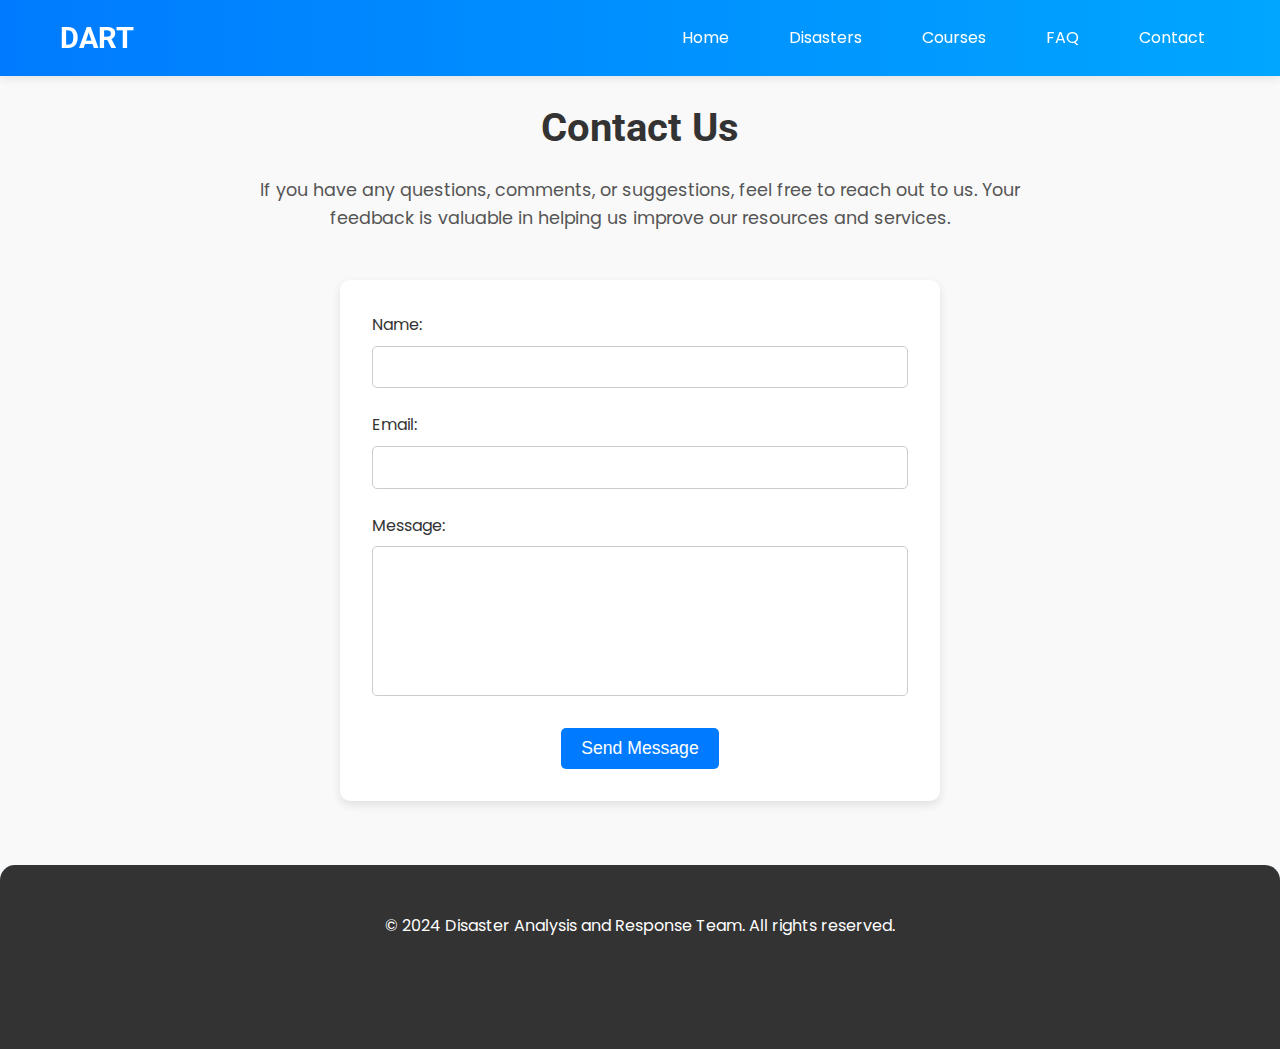
==== contact.html @ 4c554757 "Initial commit" ====
<!DOCTYPE html>
<html lang="en">
<head>
    <meta charset="UTF-8">
    <meta name="viewport" content="width=device-width, initial-scale=1.0">
    <title>DART</title>
    <link rel="stylesheet" href="/css/common.css">
    <link rel="stylesheet" href="/css/contact.css">
</head>
<body>
    <nav class="navbar">
        <div class="container">
            <h1>DART</h1>
            <div class="hamburger">&#9776;</div>
            <ul>
                <li><a href="index.html">Home</a></li>
                <li><a href="disasters.html">Disasters</a></li>
                <li><a href="courses.html">Courses</a></li>
                <li><a href="faq.html">FAQ</a></li>
                <li><a href="contact.html">Contact</a></li>
            </ul>
        </div>
    </nav>

    <section id="contact" class="section contact-section">
        <div class="container">
            <h2>Contact Us</h2>
            <p>If you have any questions, comments, or suggestions, feel free to reach out to us. Your feedback is valuable in helping us improve our resources and services.</p>
            <form action="#" method="post" class="contact-form">
                <div class="form-group">
                    <label for="name">Name:</label>
                    <input type="text" id="name" name="name" required>
                </div>
                <div class="form-group">
                    <label for="email">Email:</label>
                    <input type="email" id="email" name="email" required>
                </div>
                <div class="form-group">
                    <label for="message">Message:</label>
                    <textarea id="message" name="message" rows="5" required></textarea>
                </div>
                <button type="submit" class="btn-submit">Send Message</button>
            </form>
        </div>
    </section>

    <footer>
        <div class="container">
            <p>&copy; 2024 Disaster Analysis and Response Team. All rights reserved.</p>
            <div class="social-icons">
                <a href="#"><i class="fab fa-facebook"></i></a>
                <a href="#"><i class="fab fa-twitter"></i></a>
                <a href="#"><i class="fab fa-instagram"></i></a>
            </div>
        </div>
    </footer>

    <script>
        const hamburger = document.querySelector('.hamburger');
        const navMenu = document.querySelector('.navbar ul');
      
        hamburger.addEventListener('click', () => {
          navMenu.classList.toggle('active');
        });
      </script>
      
</body>
</html>
---- css/common.css ----
/* Import Google Fonts */
@import url('https://fonts.googleapis.com/css2?family=Poppins:wght@300;400;600&family=Roboto:wght@400;700&display=swap');

/* Reset and Base Styles */
* {
  margin: 0;
  padding: 0;
  box-sizing: border-box;
}

body {
  font-family: 'Poppins', sans-serif;
  line-height: 1.6;
  background-color: #f8f9fa;
  color: #333;
}

h1, h2, h3 {
  font-family: 'Roboto', sans-serif;
}

.container {
  max-width: 1200px;
  margin: 0 auto;
  padding: 0 20px;
}

/* Navbar */
.navbar {
  background: linear-gradient(90deg, #007BFF, #00A6FF);
  color: white;
  padding: 15px 0;
  position: fixed;
  top: 0;
  width: 100%;
  z-index: 1000;
  box-shadow: 0 2px 10px rgba(0, 0, 0, 0.1);
}

.navbar .container {
  display: flex;
  justify-content: space-between;
  align-items: center;
}

.navbar h1 {
  font-size: 1.8rem;
  color: #fff;
  animation: fadeInDown 0.5s ease-out;
}

.navbar ul {
  list-style: none;
  display: flex;
}

.navbar ul li {
  margin-left: 30px;
  animation: fadeInDown 0.5s ease-out;
  animation-delay: calc(0.1s * var(--i));
}

.navbar ul li a {
  color: white;
  font-size: 1rem;
  padding: 10px 15px;
  text-decoration: none;
  transition: all 0.3s ease;
  border-radius: 5px;
}

.navbar ul li a:hover {
  background-color: rgba(255, 255, 255, 0.2);
  transform: translateY(-3px);
}

/* Footer */
footer {
  background-color: #333;
  color: #fff;
  padding: 3rem 0;
  text-align: center;
}

.social-icons {
  margin-top: 1.5rem;
}

.social-icons a {
  color: #fff;
  font-size: 1.5rem;
  margin: 0 10px;
  transition: color 0.3s ease;
}

.social-icons a:hover {
  color: #007BFF;
}

/* Responsive Design */
@media (max-width: 768px) {
  .navbar ul {
    display: none;
  }
}

/* Animations */
@keyframes fadeIn {
  from { opacity: 0; }
  to { opacity: 1; }
}

@keyframes fadeInUp {
  from {
    opacity: 0;
    transform: translateY(20px);
  }
  to {
    opacity: 1;
    transform: translateY(0);
  }
}

@keyframes fadeInDown {
  from {
    opacity: 0;
    transform: translateY(-20px);
  }
  to {
    opacity: 1;
    transform: translateY(0);
  }
}

@keyframes slideInDown {
  from {
    transform: translateY(-100px);
    opacity: 0;
  }
  to {
    transform: translateY(0);
    opacity: 1;
  }
}

@keyframes slideInUp {
  from {
    transform: translateY(100px);
    opacity: 0;
  }
  to {
    transform: translateY(0);
    opacity: 1;
  }
}

@keyframes slideInLeft {
  from {
    transform: translateX(-100px);
    opacity: 0;
  }
  to {
    transform: translateX(0);
    opacity: 1;
  }
}

/* Hamburger Menu Icon */
.hamburger {
  display: none;
  cursor: pointer;
  font-size: 1.8rem;
  color: white;
  transition: color 0.3s ease;
}

.hamburger:hover {
  color: rgba(255, 255, 255, 0.7);
}

/* For mobile screens, show hamburger and hide the navbar */
@media (max-width: 768px) {
  .hamburger {
    display: block;
  }

  .navbar ul {
    display: none;
    flex-direction: column;
    position: absolute;
    top: 60px;
    right: 0;
    background-color: rgba(0, 123, 255, 0.9);
    width: 100%;
    padding: 20px 0;
    text-align: center;
    box-shadow: 0 8px 10px rgba(0, 0, 0, 0.1);
    border-radius: 20px;
    color: black;
  }

  .navbar ul.active {
    display: flex;
  }

  .navbar ul li {
    margin: 10px 0;
  }

  .navbar {
    border-radius: 10px;
    backdrop-filter: blur(20px);
    background: linear-gradient(90deg, rgba(0, 123, 255, 0.511), rgb(0, 166, 255, 0.511));
  }
  
  .container h1 {
    color: black;
  }
}
---- css/contact.css ----
/* Contact Section */
.contact-section {
    padding: 4rem 0;
    background-color: #f9f9f9;
    text-align: center;
    animation: fadeIn 1s ease-out;
}

.contact-section h2 {
    font-size: 2.5rem;
    color: #333;
    margin-top: 2rem;
    margin-bottom: 1rem;
    animation: fadeInDown 1.2s ease-out;
}

.contact-section p {
    font-size: 1.1rem;
    color: #555;
    margin-bottom: 3rem;
    max-width: 800px;
    margin-left: auto;
    margin-right: auto;
    animation: fadeInUp 1.5s ease-out;
}

/* Contact Form */
.contact-form {
    max-width: 600px;
    margin: 0 auto;
    padding: 2rem;
    background-color: #fff;
    border-radius: 10px;
    box-shadow: 0 4px 10px rgba(0, 0, 0, 0.1);
    animation: fadeInUp 1.3s ease-out;
}

.form-group {
    margin-bottom: 1.5rem;
    text-align: left;
}

.form-group label {
    display: block;
    margin-bottom: 0.5rem;
    color: #333;
}

.form-group input,
.form-group textarea {
    width: 100%;
    padding: 0.8rem;
    border: 1px solid #ccc;
    border-radius: 5px;
    transition: border-color 0.3s ease;
    resize: none; /* Prevents resizing of the textarea */
}

.form-group textarea {
    height: 150px; /* Set a fixed height for the textarea */
}

.form-group input:focus,
.form-group textarea:focus {
    border-color: #007BFF;
    outline: none;
}

.btn-submit {
    background-color: #007BFF;
    color: white;
    padding: 10px 20px;
    border: none;
    border-radius: 5px;
    cursor: pointer;
    transition: all 0.3s ease;
    font-size: 1.1rem;
}

.btn-submit:hover {
    background-color: #0056b3;
    box-shadow: 0 4px 10px rgba(0, 123, 255, 0.5);
}

/* Footer */
footer {
    background-color: #333;
    color: #fff;
    padding: 3rem 0;
    text-align: center;
    border-top-left-radius: 15px;
    border-top-right-radius: 15px;
}

.social-icons {
    margin-top: 1.5rem;
}

.social-icons a {
    color: #fff;
    font-size: 1.5rem;
    margin: 0 10px;
    transition: color 0.3s ease;
}

.social-icons a:hover {
    color: #007BFF;
}

/* Animations */
@keyframes fadeIn {
    from { opacity: 0; }
    to { opacity: 1; }
}

@keyframes fadeInDown {
    from { opacity: 0; transform: translateY(-30px); }
    to { opacity: 1; transform: translateY(0); }
}

@keyframes fadeInUp {
    from { opacity: 0; transform: translateY(30px); }
    to { opacity: 1; transform: translateY(0); }
}

/* Responsive Design */
@media (max-width: 768px) {
    .contact-section h2 {
        font-size: 2rem;
    }
    
    .contact-form {
        padding: 1.5rem;
    }
}
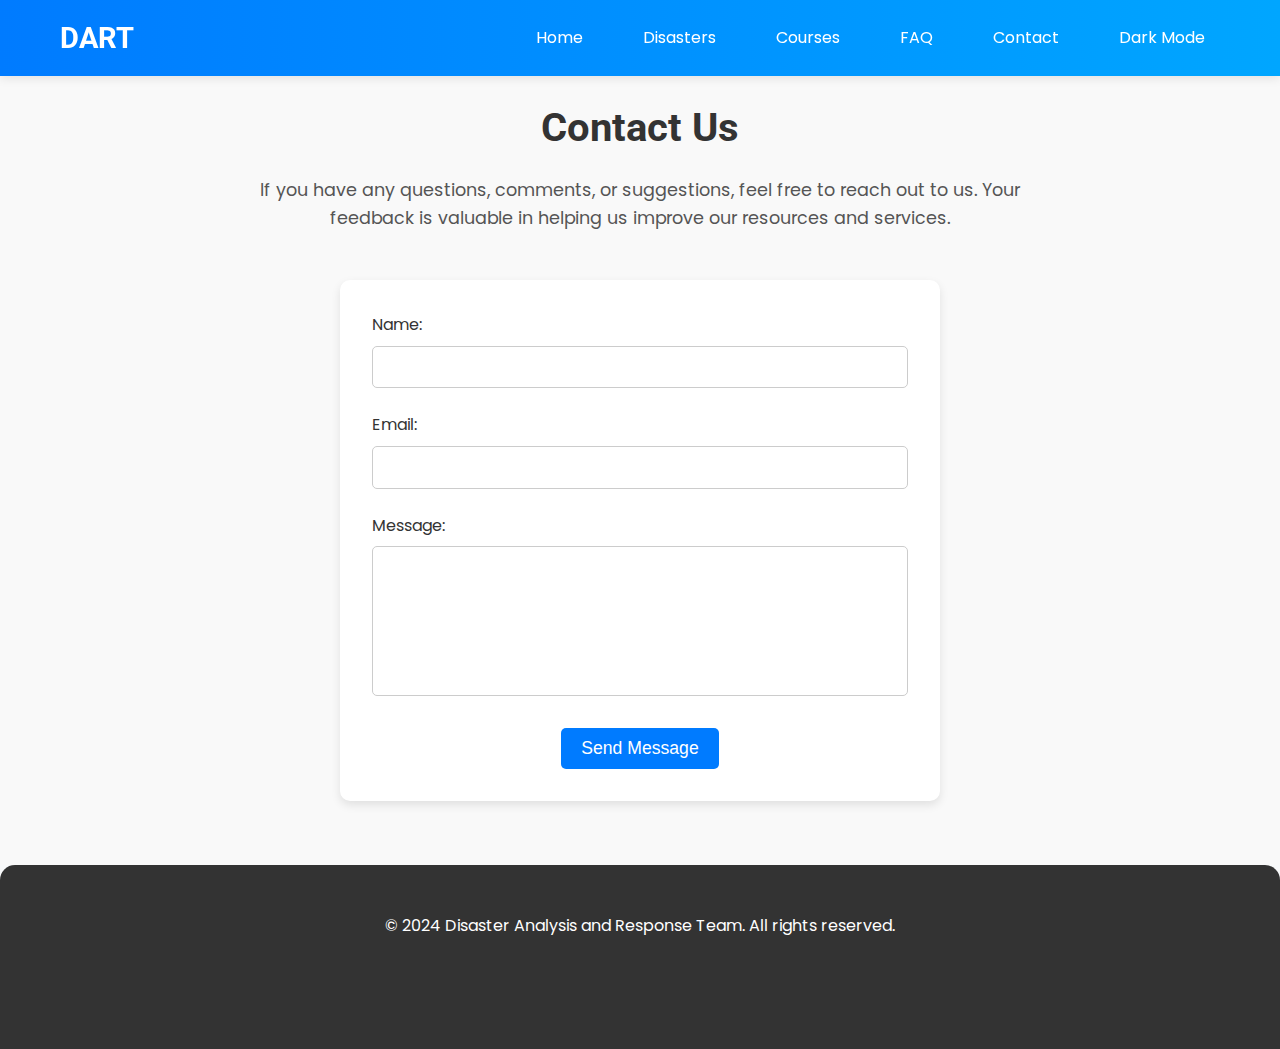
==== commit 7d31ae96: "changes made" ====
--- a/contact.html
+++ b/contact.html
@@ -13,11 +13,14 @@
             <h1>DART</h1>
             <div class="hamburger">&#9776;</div>
             <ul>
-                <li><a href="index.html">Home</a></li>
-                <li><a href="disasters.html">Disasters</a></li>
-                <li><a href="courses.html">Courses</a></li>
-                <li><a href="faq.html">FAQ</a></li>
-                <li><a href="contact.html">Contact</a></li>
+                <li style="--i:1"><a href="index.html">Home</a></li>
+                <li style="--i:2"><a href="disasters.html">Disasters</a></li>
+                <li style="--i:3"><a href="courses.html">Courses</a></li>
+                <li style="--i:4"><a href="faq.html">FAQ</a></li>
+                <li style="--i:5"><a href="contact.html">Contact</a></li>
+                <li style="--i:6"><a href="#" id="darkModeToggle" onclick="toggleDarkMode()">
+                    <i class="fas fa-moon"></i> Dark Mode
+                </a></li>
             </ul>
         </div>
     </nav>
@@ -56,6 +59,30 @@
     </footer>
 
     <script>
+        function toggleDarkMode() {
+    document.body.classList.toggle('dark-mode');
+    const darkModeToggle = document.getElementById('darkModeToggle');
+    const icon = darkModeToggle.querySelector('i');
+    
+    if (document.body.classList.contains('dark-mode')) {
+        icon.classList.replace('fa-moon', 'fa-sun');
+        darkModeToggle.innerHTML = '<i class="fas fa-sun"></i> Light Mode';
+        localStorage.setItem('darkMode', 'enabled');
+    } else {
+        icon.classList.replace('fa-sun', 'fa-moon');
+        darkModeToggle.innerHTML = '<i class="fas fa-moon"></i> Dark Mode';
+        localStorage.setItem('darkMode', 'disabled');
+    }
+}
+
+// Check for saved dark mode preference
+document.addEventListener('DOMContentLoaded', (event) => {
+    if (localStorage.getItem('darkMode') === 'enabled') {
+        document.body.classList.add('dark-mode');
+        const darkModeToggle = document.getElementById('darkModeToggle');
+        darkModeToggle.innerHTML = '<i class="fas fa-sun"></i> Light Mode';
+    }
+});
         const hamburger = document.querySelector('.hamburger');
         const navMenu = document.querySelector('.navbar ul');
       
--- a/css/common.css
+++ b/css/common.css
@@ -13,6 +13,13 @@
   line-height: 1.6;
   background-color: #f8f9fa;
   color: #333;
+  transition: background-color 0.3s, color 0.3s;
+}
+
+/* Dark Mode Styles */
+body.dark-mode {
+  background-color: #1a1a1a;
+  color: #f0f0f0;
 }
 
 h1, h2, h3 {
@@ -37,6 +44,10 @@
   box-shadow: 0 2px 10px rgba(0, 0, 0, 0.1);
 }
 
+.dark-mode .navbar {
+  background: linear-gradient(90deg, #005bb9, #0077b3);
+}
+
 .navbar .container {
   display: flex;
   justify-content: space-between;
@@ -82,6 +93,10 @@
   text-align: center;
 }
 
+.dark-mode footer {
+  background-color: #222;
+}
+
 .social-icons {
   margin-top: 1.5rem;
 }
@@ -95,6 +110,21 @@
 
 .social-icons a:hover {
   color: #007BFF;
+}
+
+/* Dark Mode Toggle */
+.dark-mode-toggle {
+  background-color: #f0f0f0;
+  border: none;
+  padding: 5px 10px;
+  border-radius: 5px;
+  cursor: pointer;
+  transition: background-color 0.3s;
+}
+
+.dark-mode .dark-mode-toggle {
+  background-color: #444;
+  color: #f0f0f0;
 }
 
 /* Responsive Design */
@@ -210,10 +240,14 @@
   .navbar {
     border-radius: 10px;
     backdrop-filter: blur(20px);
-    background: linear-gradient(90deg, rgba(0, 123, 255, 0.511), rgb(0, 166, 255, 0.511));
+    background: linear-gradient(90deg, rgba(0, 123, 255, 0.511), rgba(0, 166, 255, 0.511));
   }
   
   .container h1 {
     color: black;
   }
-}
+
+  .dark-mode .container h1 {
+    color: white;
+  }
+}--- a/css/contact.css
+++ b/css/contact.css
@@ -1,3 +1,5 @@
+/* ... (previous styles remain unchanged) ... */
+
 /* Contact Section */
 .contact-section {
     padding: 4rem 0;
@@ -53,11 +55,11 @@
     border: 1px solid #ccc;
     border-radius: 5px;
     transition: border-color 0.3s ease;
-    resize: none; /* Prevents resizing of the textarea */
+    resize: none;
 }
 
 .form-group textarea {
-    height: 150px; /* Set a fixed height for the textarea */
+    height: 150px;
 }
 
 .form-group input:focus,
@@ -107,6 +109,61 @@
     color: #007BFF;
 }
 
+/* Dark Mode Styles */
+.dark-mode .contact-section {
+    background-color: #1a1a1a;
+}
+
+.dark-mode .contact-section h2 {
+    color: #f0f0f0;
+}
+
+.dark-mode .contact-section p {
+    color: #ccc;
+}
+
+.dark-mode .contact-form {
+    background-color: #333;
+    box-shadow: 0 4px 10px rgba(255, 255, 255, 0.1);
+}
+
+.dark-mode .form-group label {
+    color: #f0f0f0;
+}
+
+.dark-mode .form-group input,
+.dark-mode .form-group textarea {
+    background-color: #444;
+    border-color: #555;
+    color: #f0f0f0;
+}
+
+.dark-mode .form-group input:focus,
+.dark-mode .form-group textarea:focus {
+    border-color: #4da3ff;
+}
+
+.dark-mode .btn-submit {
+    background-color: #4da3ff;
+}
+
+.dark-mode .btn-submit:hover {
+    background-color: #3a7ac0;
+    box-shadow: 0 4px 10px rgba(77, 163, 255, 0.5);
+}
+
+.dark-mode footer {
+    background-color: #222;
+}
+
+.dark-mode .social-icons a {
+    color: #f0f0f0;
+}
+
+.dark-mode .social-icons a:hover {
+    color: #4da3ff;
+}
+
 /* Animations */
 @keyframes fadeIn {
     from { opacity: 0; }
@@ -132,4 +189,4 @@
     .contact-form {
         padding: 1.5rem;
     }
-}
+}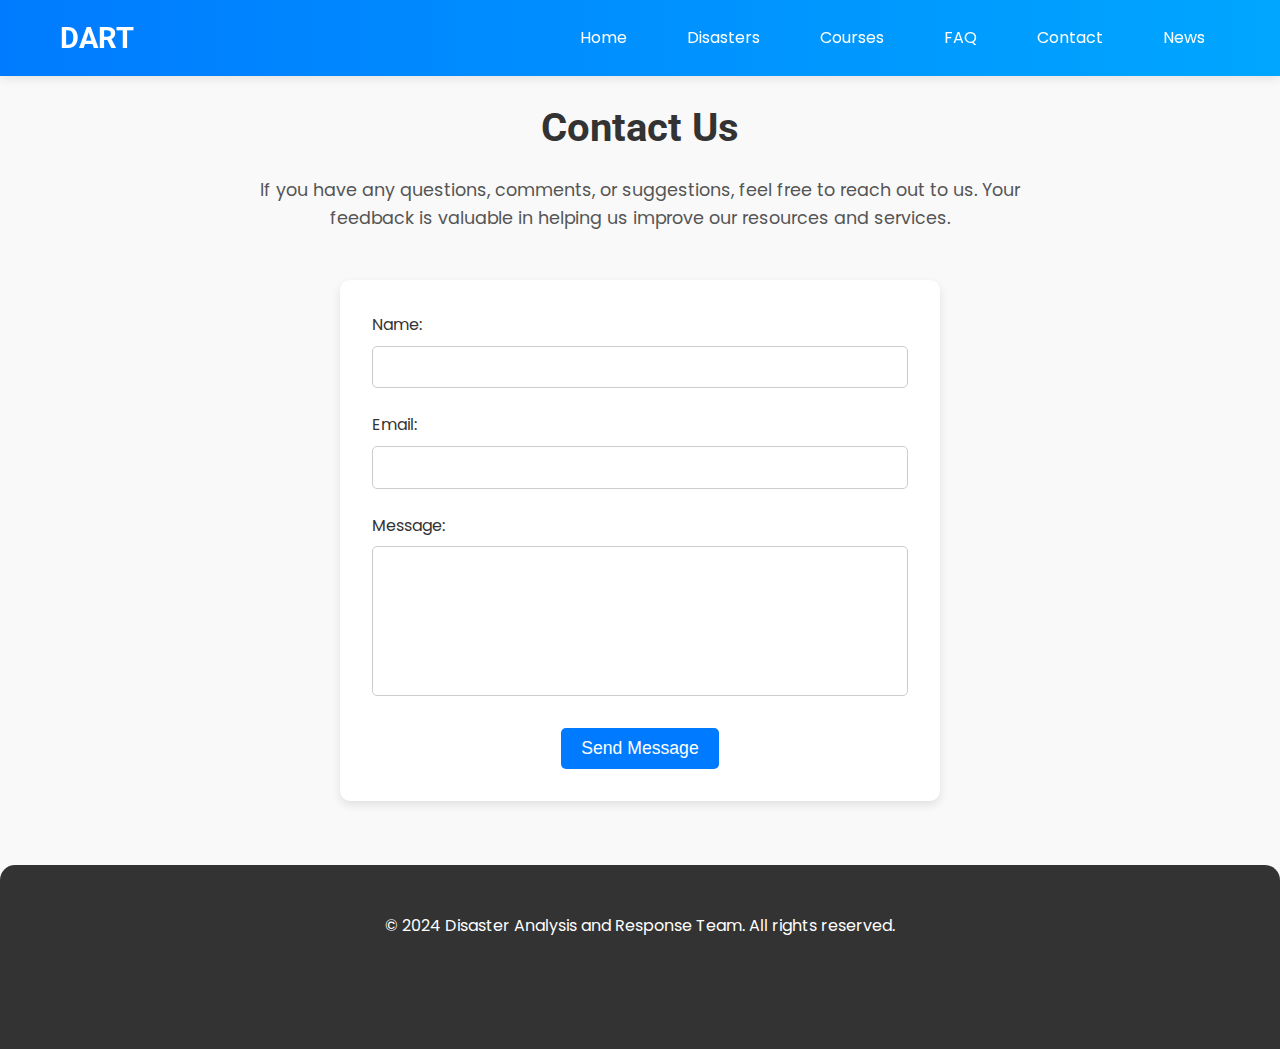
==== commit 77ce3ef7: "Add files via upload" ====
--- a/contact.html
+++ b/contact.html
@@ -13,14 +13,12 @@
             <h1>DART</h1>
             <div class="hamburger">&#9776;</div>
             <ul>
-                <li style="--i:1"><a href="index.html">Home</a></li>
-                <li style="--i:2"><a href="disasters.html">Disasters</a></li>
-                <li style="--i:3"><a href="courses.html">Courses</a></li>
-                <li style="--i:4"><a href="faq.html">FAQ</a></li>
-                <li style="--i:5"><a href="contact.html">Contact</a></li>
-                <li style="--i:6"><a href="#" id="darkModeToggle" onclick="toggleDarkMode()">
-                    <i class="fas fa-moon"></i> Dark Mode
-                </a></li>
+                <li><a href="index.html">Home</a></li>
+                <li><a href="disasters.html">Disasters</a></li>
+                <li><a href="courses.html">Courses</a></li>
+                <li><a href="faq.html">FAQ</a></li>
+                <li><a href="contact.html">Contact</a></li>
+                <li><a href="news.html">News</a></li>
             </ul>
         </div>
     </nav>
@@ -59,30 +57,6 @@
     </footer>
 
     <script>
-        function toggleDarkMode() {
-    document.body.classList.toggle('dark-mode');
-    const darkModeToggle = document.getElementById('darkModeToggle');
-    const icon = darkModeToggle.querySelector('i');
-    
-    if (document.body.classList.contains('dark-mode')) {
-        icon.classList.replace('fa-moon', 'fa-sun');
-        darkModeToggle.innerHTML = '<i class="fas fa-sun"></i> Light Mode';
-        localStorage.setItem('darkMode', 'enabled');
-    } else {
-        icon.classList.replace('fa-sun', 'fa-moon');
-        darkModeToggle.innerHTML = '<i class="fas fa-moon"></i> Dark Mode';
-        localStorage.setItem('darkMode', 'disabled');
-    }
-}
-
-// Check for saved dark mode preference
-document.addEventListener('DOMContentLoaded', (event) => {
-    if (localStorage.getItem('darkMode') === 'enabled') {
-        document.body.classList.add('dark-mode');
-        const darkModeToggle = document.getElementById('darkModeToggle');
-        darkModeToggle.innerHTML = '<i class="fas fa-sun"></i> Light Mode';
-    }
-});
         const hamburger = document.querySelector('.hamburger');
         const navMenu = document.querySelector('.navbar ul');
       
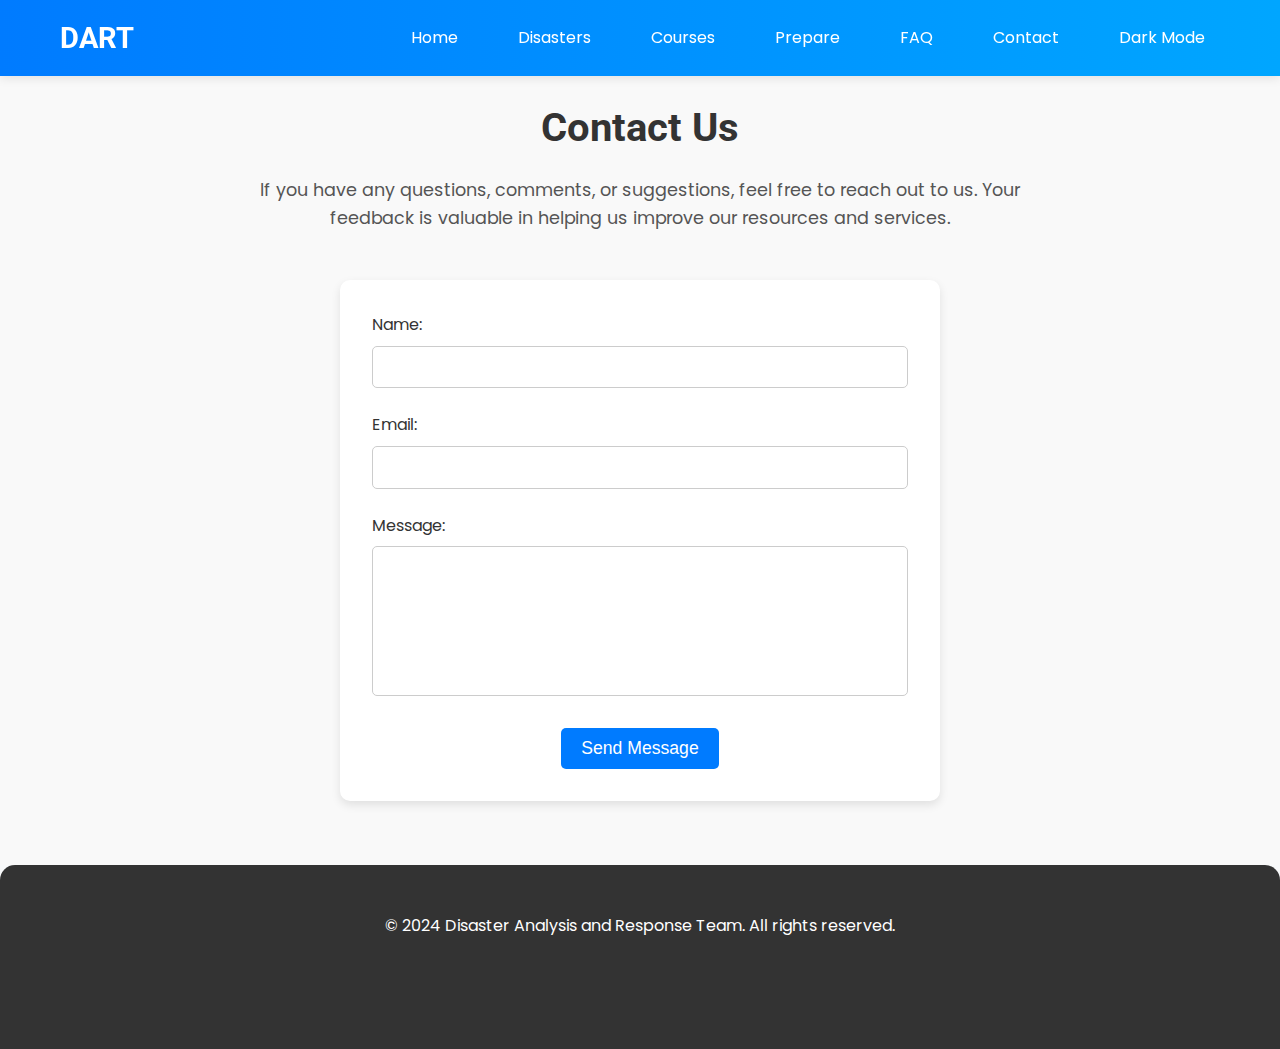
==== commit cc26fb90: "courses" ====
--- a/contact.html
+++ b/contact.html
@@ -13,12 +13,15 @@
             <h1>DART</h1>
             <div class="hamburger">&#9776;</div>
             <ul>
-                <li><a href="index.html">Home</a></li>
-                <li><a href="disasters.html">Disasters</a></li>
-                <li><a href="courses.html">Courses</a></li>
-                <li><a href="faq.html">FAQ</a></li>
-                <li><a href="contact.html">Contact</a></li>
-                <li><a href="news.html">News</a></li>
+                <li style="--i:1"><a href="index.html">Home</a></li>
+                <li style="--i:2"><a href="disasters.html">Disasters</a></li>
+                <li style="--i:3"><a href="courses.html">Courses</a></li>
+                <li style="--i:4"><a href="prepare.html">Prepare</a></li>
+                <li style="--i:5"><a href="faq.html">FAQ</a></li>
+                <li style="--i:6"><a href="contact.html">Contact</a></li>
+                <li style="--i:7"><a href="#" id="darkModeToggle" onclick="toggleDarkMode()">
+                    <i class="fas fa-moon"></i> Dark Mode
+                </a></li>
             </ul>
         </div>
     </nav>
@@ -57,6 +60,30 @@
     </footer>
 
     <script>
+        function toggleDarkMode() {
+    document.body.classList.toggle('dark-mode');
+    const darkModeToggle = document.getElementById('darkModeToggle');
+    const icon = darkModeToggle.querySelector('i');
+    
+    if (document.body.classList.contains('dark-mode')) {
+        icon.classList.replace('fa-moon', 'fa-sun');
+        darkModeToggle.innerHTML = '<i class="fas fa-sun"></i> Light Mode';
+        localStorage.setItem('darkMode', 'enabled');
+    } else {
+        icon.classList.replace('fa-sun', 'fa-moon');
+        darkModeToggle.innerHTML = '<i class="fas fa-moon"></i> Dark Mode';
+        localStorage.setItem('darkMode', 'disabled');
+    }
+}
+
+// Check for saved dark mode preference
+document.addEventListener('DOMContentLoaded', (event) => {
+    if (localStorage.getItem('darkMode') === 'enabled') {
+        document.body.classList.add('dark-mode');
+        const darkModeToggle = document.getElementById('darkModeToggle');
+        darkModeToggle.innerHTML = '<i class="fas fa-sun"></i> Light Mode';
+    }
+});
         const hamburger = document.querySelector('.hamburger');
         const navMenu = document.querySelector('.navbar ul');
       
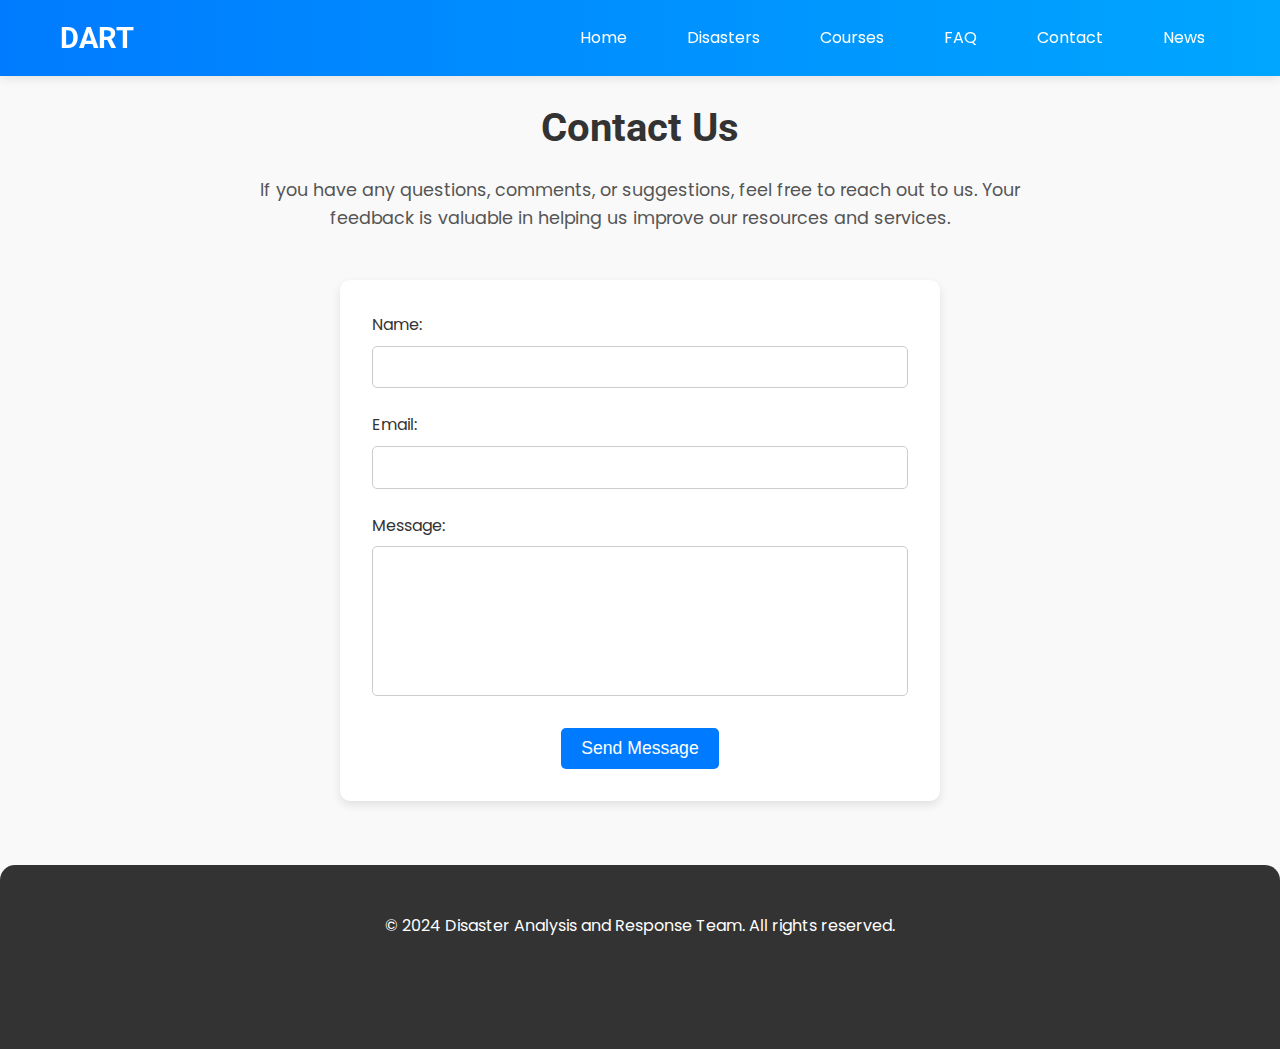
==== commit f28fedee: "Add files via upload" ====
--- a/contact.html
+++ b/contact.html
@@ -13,15 +13,12 @@
             <h1>DART</h1>
             <div class="hamburger">&#9776;</div>
             <ul>
-                <li style="--i:1"><a href="index.html">Home</a></li>
-                <li style="--i:2"><a href="disasters.html">Disasters</a></li>
-                <li style="--i:3"><a href="courses.html">Courses</a></li>
-                <li style="--i:4"><a href="prepare.html">Prepare</a></li>
-                <li style="--i:5"><a href="faq.html">FAQ</a></li>
-                <li style="--i:6"><a href="contact.html">Contact</a></li>
-                <li style="--i:7"><a href="#" id="darkModeToggle" onclick="toggleDarkMode()">
-                    <i class="fas fa-moon"></i> Dark Mode
-                </a></li>
+                <li><a href="index.html">Home</a></li>
+                <li><a href="disasters.html">Disasters</a></li>
+                <li><a href="courses.html">Courses</a></li>
+                <li><a href="faq.html">FAQ</a></li>
+                <li><a href="contact.html">Contact</a></li>
+                <li><a href="news.html">News</a></li>
             </ul>
         </div>
     </nav>
@@ -60,30 +57,6 @@
     </footer>
 
     <script>
-        function toggleDarkMode() {
-    document.body.classList.toggle('dark-mode');
-    const darkModeToggle = document.getElementById('darkModeToggle');
-    const icon = darkModeToggle.querySelector('i');
-    
-    if (document.body.classList.contains('dark-mode')) {
-        icon.classList.replace('fa-moon', 'fa-sun');
-        darkModeToggle.innerHTML = '<i class="fas fa-sun"></i> Light Mode';
-        localStorage.setItem('darkMode', 'enabled');
-    } else {
-        icon.classList.replace('fa-sun', 'fa-moon');
-        darkModeToggle.innerHTML = '<i class="fas fa-moon"></i> Dark Mode';
-        localStorage.setItem('darkMode', 'disabled');
-    }
-}
-
-// Check for saved dark mode preference
-document.addEventListener('DOMContentLoaded', (event) => {
-    if (localStorage.getItem('darkMode') === 'enabled') {
-        document.body.classList.add('dark-mode');
-        const darkModeToggle = document.getElementById('darkModeToggle');
-        darkModeToggle.innerHTML = '<i class="fas fa-sun"></i> Light Mode';
-    }
-});
         const hamburger = document.querySelector('.hamburger');
         const navMenu = document.querySelector('.navbar ul');
       
